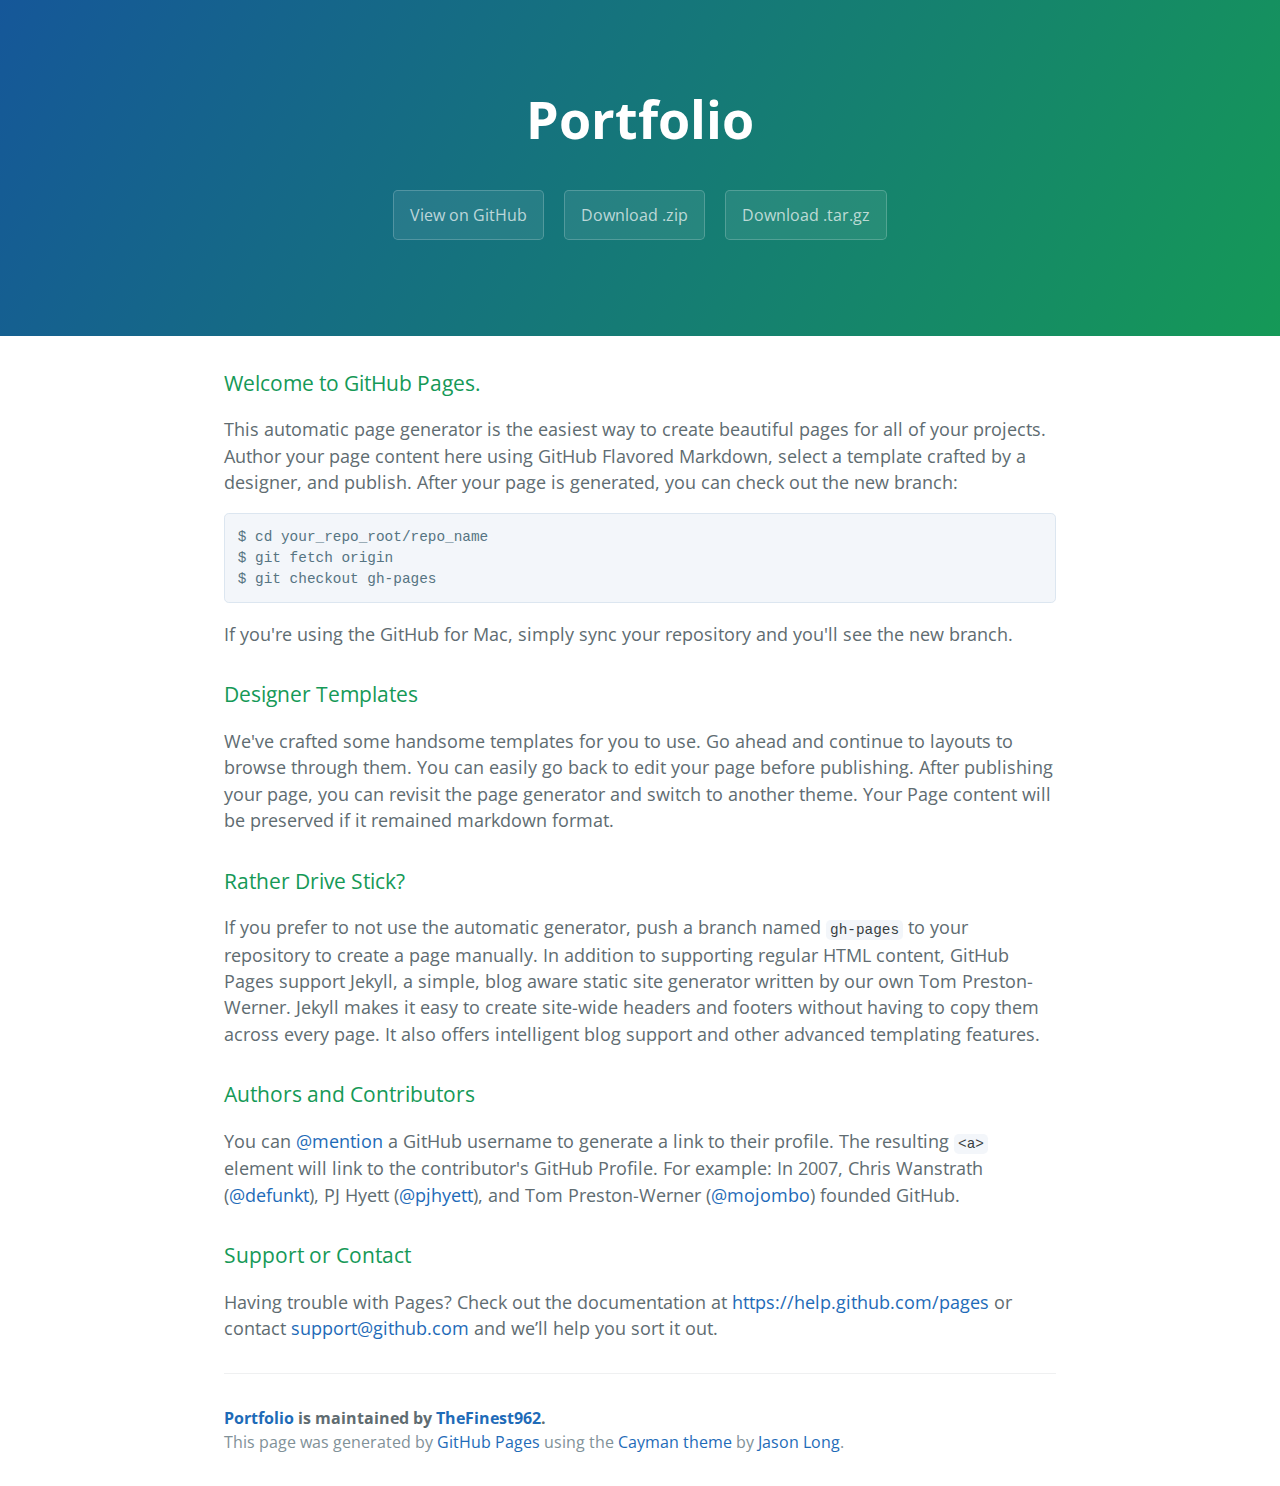
==== index.html @ deffdfd7 "Create gh-pages branch via GitHub" ====
<!DOCTYPE html>
<html lang="en-us">
  <head>
    <meta charset="UTF-8">
    <title>Portfolio by TheFinest962</title>
    <meta name="viewport" content="width=device-width, initial-scale=1">
    <link rel="stylesheet" type="text/css" href="stylesheets/normalize.css" media="screen">
    <link href='http://fonts.googleapis.com/css?family=Open+Sans:400,700' rel='stylesheet' type='text/css'>
    <link rel="stylesheet" type="text/css" href="stylesheets/stylesheet.css" media="screen">
    <link rel="stylesheet" type="text/css" href="stylesheets/github-light.css" media="screen">
  </head>
  <body>
    <section class="page-header">
      <h1 class="project-name">Portfolio</h1>
      <h2 class="project-tagline"></h2>
      <a href="https://github.com/TheFinest962/Portfolio" class="btn">View on GitHub</a>
      <a href="https://github.com/TheFinest962/Portfolio/zipball/master" class="btn">Download .zip</a>
      <a href="https://github.com/TheFinest962/Portfolio/tarball/master" class="btn">Download .tar.gz</a>
    </section>

    <section class="main-content">
      <h3>
<a id="welcome-to-github-pages" class="anchor" href="#welcome-to-github-pages" aria-hidden="true"><span class="octicon octicon-link"></span></a>Welcome to GitHub Pages.</h3>

<p>This automatic page generator is the easiest way to create beautiful pages for all of your projects. Author your page content here using GitHub Flavored Markdown, select a template crafted by a designer, and publish. After your page is generated, you can check out the new branch:</p>

<pre><code>$ cd your_repo_root/repo_name
$ git fetch origin
$ git checkout gh-pages
</code></pre>

<p>If you're using the GitHub for Mac, simply sync your repository and you'll see the new branch.</p>

<h3>
<a id="designer-templates" class="anchor" href="#designer-templates" aria-hidden="true"><span class="octicon octicon-link"></span></a>Designer Templates</h3>

<p>We've crafted some handsome templates for you to use. Go ahead and continue to layouts to browse through them. You can easily go back to edit your page before publishing. After publishing your page, you can revisit the page generator and switch to another theme. Your Page content will be preserved if it remained markdown format.</p>

<h3>
<a id="rather-drive-stick" class="anchor" href="#rather-drive-stick" aria-hidden="true"><span class="octicon octicon-link"></span></a>Rather Drive Stick?</h3>

<p>If you prefer to not use the automatic generator, push a branch named <code>gh-pages</code> to your repository to create a page manually. In addition to supporting regular HTML content, GitHub Pages support Jekyll, a simple, blog aware static site generator written by our own Tom Preston-Werner. Jekyll makes it easy to create site-wide headers and footers without having to copy them across every page. It also offers intelligent blog support and other advanced templating features.</p>

<h3>
<a id="authors-and-contributors" class="anchor" href="#authors-and-contributors" aria-hidden="true"><span class="octicon octicon-link"></span></a>Authors and Contributors</h3>

<p>You can <a href="https://github.com/blog/821" class="user-mention">@mention</a> a GitHub username to generate a link to their profile. The resulting <code>&lt;a&gt;</code> element will link to the contributor's GitHub Profile. For example: In 2007, Chris Wanstrath (<a href="https://github.com/defunkt" class="user-mention">@defunkt</a>), PJ Hyett (<a href="https://github.com/pjhyett" class="user-mention">@pjhyett</a>), and Tom Preston-Werner (<a href="https://github.com/mojombo" class="user-mention">@mojombo</a>) founded GitHub.</p>

<h3>
<a id="support-or-contact" class="anchor" href="#support-or-contact" aria-hidden="true"><span class="octicon octicon-link"></span></a>Support or Contact</h3>

<p>Having trouble with Pages? Check out the documentation at <a href="https://help.github.com/pages">https://help.github.com/pages</a> or contact <a href="mailto:support@github.com">support@github.com</a> and we’ll help you sort it out.</p>

      <footer class="site-footer">
        <span class="site-footer-owner"><a href="https://github.com/TheFinest962/Portfolio">Portfolio</a> is maintained by <a href="https://github.com/TheFinest962">TheFinest962</a>.</span>

        <span class="site-footer-credits">This page was generated by <a href="https://pages.github.com">GitHub Pages</a> using the <a href="https://github.com/jasonlong/cayman-theme">Cayman theme</a> by <a href="https://twitter.com/jasonlong">Jason Long</a>.</span>
      </footer>

    </section>

  
  </body>
</html>
---- stylesheets/stylesheet.css ----
* {
  box-sizing: border-box; }

body {
  padding: 0;
  margin: 0;
  font-family: "Open Sans", "Helvetica Neue", Helvetica, Arial, sans-serif;
  font-size: 16px;
  line-height: 1.5;
  color: #606c71; }

a {
  color: #1e6bb8;
  text-decoration: none; }
  a:hover {
    text-decoration: underline; }

.btn {
  display: inline-block;
  margin-bottom: 1rem;
  color: rgba(255, 255, 255, 0.7);
  background-color: rgba(255, 255, 255, 0.08);
  border-color: rgba(255, 255, 255, 0.2);
  border-style: solid;
  border-width: 1px;
  border-radius: 0.3rem;
  transition: color 0.2s, background-color 0.2s, border-color 0.2s; }
  .btn + .btn {
    margin-left: 1rem; }

.btn:hover {
  color: rgba(255, 255, 255, 0.8);
  text-decoration: none;
  background-color: rgba(255, 255, 255, 0.2);
  border-color: rgba(255, 255, 255, 0.3); }

@media screen and (min-width: 64em) {
  .btn {
    padding: 0.75rem 1rem; } }

@media screen and (min-width: 42em) and (max-width: 64em) {
  .btn {
    padding: 0.6rem 0.9rem;
    font-size: 0.9rem; } }

@media screen and (max-width: 42em) {
  .btn {
    display: block;
    width: 100%;
    padding: 0.75rem;
    font-size: 0.9rem; }
    .btn + .btn {
      margin-top: 1rem;
      margin-left: 0; } }

.page-header {
  color: #fff;
  text-align: center;
  background-color: #159957;
  background-image: linear-gradient(120deg, #155799, #159957); }

@media screen and (min-width: 64em) {
  .page-header {
    padding: 5rem 6rem; } }

@media screen and (min-width: 42em) and (max-width: 64em) {
  .page-header {
    padding: 3rem 4rem; } }

@media screen and (max-width: 42em) {
  .page-header {
    padding: 2rem 1rem; } }

.project-name {
  margin-top: 0;
  margin-bottom: 0.1rem; }

@media screen and (min-width: 64em) {
  .project-name {
    font-size: 3.25rem; } }

@media screen and (min-width: 42em) and (max-width: 64em) {
  .project-name {
    font-size: 2.25rem; } }

@media screen and (max-width: 42em) {
  .project-name {
    font-size: 1.75rem; } }

.project-tagline {
  margin-bottom: 2rem;
  font-weight: normal;
  opacity: 0.7; }

@media screen and (min-width: 64em) {
  .project-tagline {
    font-size: 1.25rem; } }

@media screen and (min-width: 42em) and (max-width: 64em) {
  .project-tagline {
    font-size: 1.15rem; } }

@media screen and (max-width: 42em) {
  .project-tagline {
    font-size: 1rem; } }

.main-content :first-child {
  margin-top: 0; }
.main-content img {
  max-width: 100%; }
.main-content h1, .main-content h2, .main-content h3, .main-content h4, .main-content h5, .main-content h6 {
  margin-top: 2rem;
  margin-bottom: 1rem;
  font-weight: normal;
  color: #159957; }
.main-content p {
  margin-bottom: 1em; }
.main-content code {
  padding: 2px 4px;
  font-family: Consolas, "Liberation Mono", Menlo, Courier, monospace;
  font-size: 0.9rem;
  color: #383e41;
  background-color: #f3f6fa;
  border-radius: 0.3rem; }
.main-content pre {
  padding: 0.8rem;
  margin-top: 0;
  margin-bottom: 1rem;
  font: 1rem Consolas, "Liberation Mono", Menlo, Courier, monospace;
  color: #567482;
  word-wrap: normal;
  background-color: #f3f6fa;
  border: solid 1px #dce6f0;
  border-radius: 0.3rem; }
  .main-content pre > code {
    padding: 0;
    margin: 0;
    font-size: 0.9rem;
    color: #567482;
    word-break: normal;
    white-space: pre;
    background: transparent;
    border: 0; }
.main-content .highlight {
  margin-bottom: 1rem; }
  .main-content .highlight pre {
    margin-bottom: 0;
    word-break: normal; }
.main-content .highlight pre, .main-content pre {
  padding: 0.8rem;
  overflow: auto;
  font-size: 0.9rem;
  line-height: 1.45;
  border-radius: 0.3rem; }
.main-content pre code, .main-content pre tt {
  display: inline;
  max-width: initial;
  padding: 0;
  margin: 0;
  overflow: initial;
  line-height: inherit;
  word-wrap: normal;
  background-color: transparent;
  border: 0; }
  .main-content pre code:before, .main-content pre code:after, .main-content pre tt:before, .main-content pre tt:after {
    content: normal; }
.main-content ul, .main-content ol {
  margin-top: 0; }
.main-content blockquote {
  padding: 0 1rem;
  margin-left: 0;
  color: #819198;
  border-left: 0.3rem solid #dce6f0; }
  .main-content blockquote > :first-child {
    margin-top: 0; }
  .main-content blockquote > :last-child {
    margin-bottom: 0; }
.main-content table {
  display: block;
  width: 100%;
  overflow: auto;
  word-break: normal;
  word-break: keep-all; }
  .main-content table th {
    font-weight: bold; }
  .main-content table th, .main-content table td {
    padding: 0.5rem 1rem;
    border: 1px solid #e9ebec; }
.main-content dl {
  padding: 0; }
  .main-content dl dt {
    padding: 0;
    margin-top: 1rem;
    font-size: 1rem;
    font-weight: bold; }
  .main-content dl dd {
    padding: 0;
    margin-bottom: 1rem; }
.main-content hr {
  height: 2px;
  padding: 0;
  margin: 1rem 0;
  background-color: #eff0f1;
  border: 0; }

@media screen and (min-width: 64em) {
  .main-content {
    max-width: 64rem;
    padding: 2rem 6rem;
    margin: 0 auto;
    font-size: 1.1rem; } }

@media screen and (min-width: 42em) and (max-width: 64em) {
  .main-content {
    padding: 2rem 4rem;
    font-size: 1.1rem; } }

@media screen and (max-width: 42em) {
  .main-content {
    padding: 2rem 1rem;
    font-size: 1rem; } }

.site-footer {
  padding-top: 2rem;
  margin-top: 2rem;
  border-top: solid 1px #eff0f1; }

.site-footer-owner {
  display: block;
  font-weight: bold; }

.site-footer-credits {
  color: #819198; }

@media screen and (min-width: 64em) {
  .site-footer {
    font-size: 1rem; } }

@media screen and (min-width: 42em) and (max-width: 64em) {
  .site-footer {
    font-size: 1rem; } }

@media screen and (max-width: 42em) {
  .site-footer {
    font-size: 0.9rem; } }
---- stylesheets/github-light.css ----
/*
   Copyright 2014 GitHub Inc.

   Licensed under the Apache License, Version 2.0 (the "License");
   you may not use this file except in compliance with the License.
   You may obtain a copy of the License at

       http://www.apache.org/licenses/LICENSE-2.0

   Unless required by applicable law or agreed to in writing, software
   distributed under the License is distributed on an "AS IS" BASIS,
   WITHOUT WARRANTIES OR CONDITIONS OF ANY KIND, either express or implied.
   See the License for the specific language governing permissions and
   limitations under the License.

*/

.pl-c /* comment */ {
  color: #969896;
}

.pl-c1      /* constant, markup.raw, meta.diff.header, meta.module-reference, meta.property-name, support, support.constant, support.variable, variable.other.constant */,
.pl-s .pl-v /* string variable */ {
  color: #0086b3;
}

.pl-e  /* entity */,
.pl-en /* entity.name */ {
  color: #795da3;
}

.pl-s .pl-s1 /* string source */,
.pl-smi      /* storage.modifier.import, storage.modifier.package, storage.type.java, variable.other, variable.parameter.function */ {
  color: #333;
}

.pl-ent /* entity.name.tag */ {
  color: #63a35c;
}

.pl-k /* keyword, storage, storage.type */ {
  color: #a71d5d;
}

.pl-pds              /* punctuation.definition.string, string.regexp.character-class */,
.pl-s                /* string */,
.pl-s .pl-pse .pl-s1 /* string punctuation.section.embedded source */,
.pl-sr               /* string.regexp */,
.pl-sr .pl-cce       /* string.regexp constant.character.escape */,
.pl-sr .pl-sra       /* string.regexp string.regexp.arbitrary-repitition */,
.pl-sr .pl-sre       /* string.regexp source.ruby.embedded */ {
  color: #183691;
}

.pl-v /* variable */ {
  color: #ed6a43;
}

.pl-id /* invalid.deprecated */ {
  color: #b52a1d;
}

.pl-ii /* invalid.illegal */ {
  background-color: #b52a1d;
  color: #f8f8f8;
}

.pl-sr .pl-cce /* string.regexp constant.character.escape */ {
  color: #63a35c;
  font-weight: bold;
}

.pl-ml /* markup.list */ {
  color: #693a17;
}

.pl-mh        /* markup.heading */,
.pl-mh .pl-en /* markup.heading entity.name */,
.pl-ms        /* meta.separator */ {
  color: #1d3e81;
  font-weight: bold;
}

.pl-mq /* markup.quote */ {
  color: #008080;
}

.pl-mi /* markup.italic */ {
  color: #333;
  font-style: italic;
}

.pl-mb /* markup.bold */ {
  color: #333;
  font-weight: bold;
}

.pl-md /* markup.deleted, meta.diff.header.from-file */ {
  background-color: #ffecec;
  color: #bd2c00;
}

.pl-mi1 /* markup.inserted, meta.diff.header.to-file */ {
  background-color: #eaffea;
  color: #55a532;
}

.pl-mdr /* meta.diff.range */ {
  color: #795da3;
  font-weight: bold;
}

.pl-mo /* meta.output */ {
  color: #1d3e81;
}
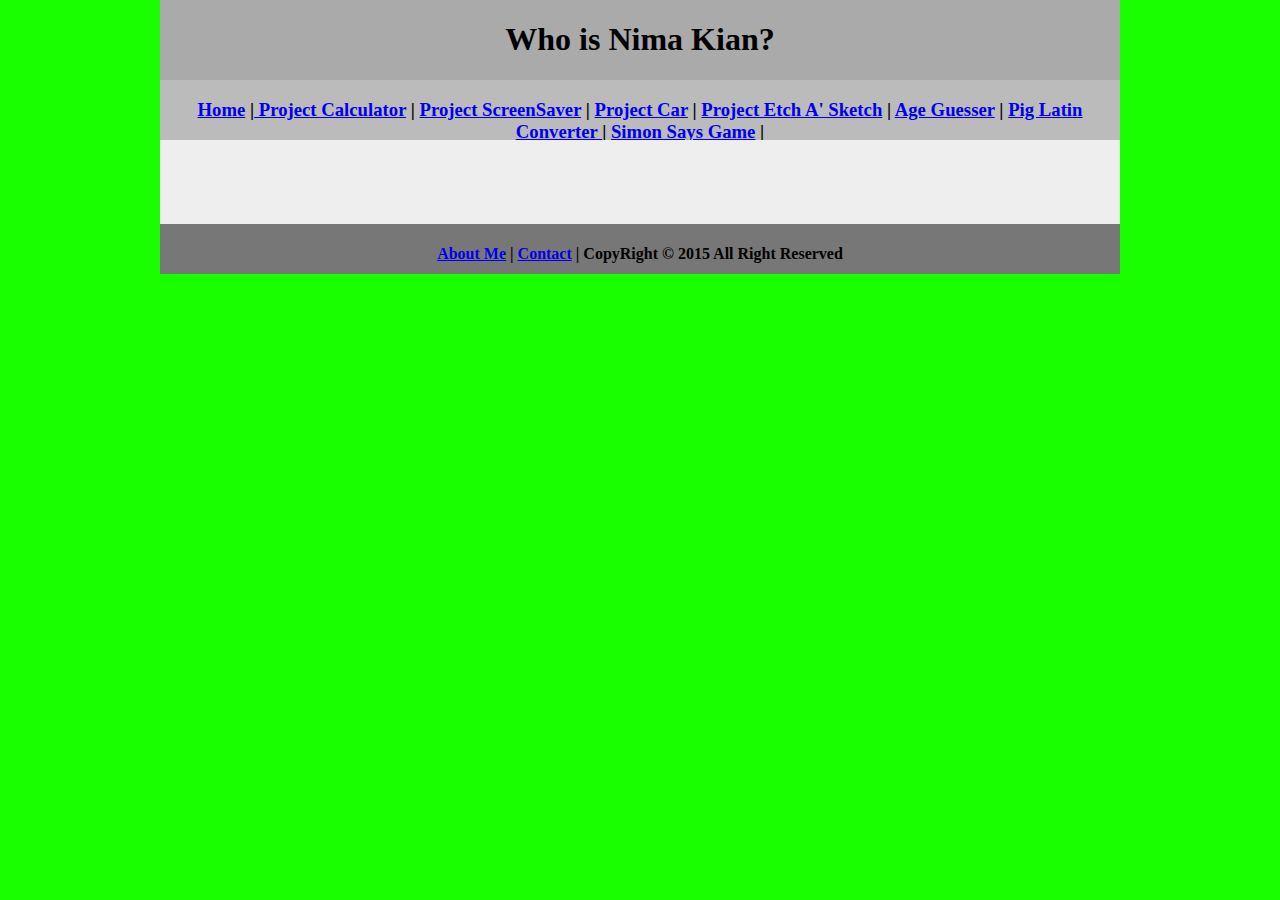
==== commit a7c2b13b: "added files" ====
--- a/index.html
+++ b/index.html
@@ -1,65 +1,29 @@
 <!DOCTYPE html>
-<html lang="en-us">
-  <head>
-    <meta charset="UTF-8">
-    <title>Portfolio by TheFinest962</title>
-    <meta name="viewport" content="width=device-width, initial-scale=1">
-    <link rel="stylesheet" type="text/css" href="stylesheets/normalize.css" media="screen">
-    <link href='http://fonts.googleapis.com/css?family=Open+Sans:400,700' rel='stylesheet' type='text/css'>
-    <link rel="stylesheet" type="text/css" href="stylesheets/stylesheet.css" media="screen">
-    <link rel="stylesheet" type="text/css" href="stylesheets/github-light.css" media="screen">
-  </head>
-  <body>
-    <section class="page-header">
-      <h1 class="project-name">Portfolio</h1>
-      <h2 class="project-tagline"></h2>
-      <a href="https://github.com/TheFinest962/Portfolio" class="btn">View on GitHub</a>
-      <a href="https://github.com/TheFinest962/Portfolio/zipball/master" class="btn">Download .zip</a>
-      <a href="https://github.com/TheFinest962/Portfolio/tarball/master" class="btn">Download .tar.gz</a>
-    </section>
-
-    <section class="main-content">
-      <h3>
-<a id="welcome-to-github-pages" class="anchor" href="#welcome-to-github-pages" aria-hidden="true"><span class="octicon octicon-link"></span></a>Welcome to GitHub Pages.</h3>
-
-<p>This automatic page generator is the easiest way to create beautiful pages for all of your projects. Author your page content here using GitHub Flavored Markdown, select a template crafted by a designer, and publish. After your page is generated, you can check out the new branch:</p>
-
-<pre><code>$ cd your_repo_root/repo_name
-$ git fetch origin
-$ git checkout gh-pages
-</code></pre>
-
-<p>If you're using the GitHub for Mac, simply sync your repository and you'll see the new branch.</p>
-
-<h3>
-<a id="designer-templates" class="anchor" href="#designer-templates" aria-hidden="true"><span class="octicon octicon-link"></span></a>Designer Templates</h3>
-
-<p>We've crafted some handsome templates for you to use. Go ahead and continue to layouts to browse through them. You can easily go back to edit your page before publishing. After publishing your page, you can revisit the page generator and switch to another theme. Your Page content will be preserved if it remained markdown format.</p>
-
-<h3>
-<a id="rather-drive-stick" class="anchor" href="#rather-drive-stick" aria-hidden="true"><span class="octicon octicon-link"></span></a>Rather Drive Stick?</h3>
-
-<p>If you prefer to not use the automatic generator, push a branch named <code>gh-pages</code> to your repository to create a page manually. In addition to supporting regular HTML content, GitHub Pages support Jekyll, a simple, blog aware static site generator written by our own Tom Preston-Werner. Jekyll makes it easy to create site-wide headers and footers without having to copy them across every page. It also offers intelligent blog support and other advanced templating features.</p>
-
-<h3>
-<a id="authors-and-contributors" class="anchor" href="#authors-and-contributors" aria-hidden="true"><span class="octicon octicon-link"></span></a>Authors and Contributors</h3>
-
-<p>You can <a href="https://github.com/blog/821" class="user-mention">@mention</a> a GitHub username to generate a link to their profile. The resulting <code>&lt;a&gt;</code> element will link to the contributor's GitHub Profile. For example: In 2007, Chris Wanstrath (<a href="https://github.com/defunkt" class="user-mention">@defunkt</a>), PJ Hyett (<a href="https://github.com/pjhyett" class="user-mention">@pjhyett</a>), and Tom Preston-Werner (<a href="https://github.com/mojombo" class="user-mention">@mojombo</a>) founded GitHub.</p>
-
-<h3>
-<a id="support-or-contact" class="anchor" href="#support-or-contact" aria-hidden="true"><span class="octicon octicon-link"></span></a>Support or Contact</h3>
-
-<p>Having trouble with Pages? Check out the documentation at <a href="https://help.github.com/pages">https://help.github.com/pages</a> or contact <a href="mailto:support@github.com">support@github.com</a> and we’ll help you sort it out.</p>
-
-      <footer class="site-footer">
-        <span class="site-footer-owner"><a href="https://github.com/TheFinest962/Portfolio">Portfolio</a> is maintained by <a href="https://github.com/TheFinest962">TheFinest962</a>.</span>
-
-        <span class="site-footer-credits">This page was generated by <a href="https://pages.github.com">GitHub Pages</a> using the <a href="https://github.com/jasonlong/cayman-theme">Cayman theme</a> by <a href="https://twitter.com/jasonlong">Jason Long</a>.</span>
-      </footer>
-
-    </section>
-
-  
-  </body>
-</html>
-
+<html class="homePage">
+<head>
+	<!-- This is a comment! Text here will be ignored by the browser. -->
+	<meta charset="UTF-8">
+	<title>My Portfolio</title>
+	<link href="myCSS.css" rel="stylesheet" type="text/css">
+</head>
+<body>
+<div class="container">
+  <div class="header">
+  	<h1>Who is Nima Kian?</h1>
+  </div>
+  <div class="nav">
+    <div class="nav">
+      <h3><a href="aboutme.html">Home</a> |<a href="Calculator.html"> Project Calculator</a> | <a href="ScreenSaver.html">Project ScreenSaver</a> | <a href="Car.html">Project Car</a> | <a href="NameKeyboard.html">Project Etch A' Sketch</a> | <a href="Age Guesser.html">Age Guesser</a> | <a href="Pig Lating Converter.html">Pig Latin Converter </a>| <a href="Simon Says.html">Simon Says Game</a> |</h3>
+    </div>
+    <h3>&nbsp;</h3>
+  </div>
+  <div class="content">
+    <p>&nbsp;</p>
+    <p>&nbsp;</p>
+  </div>
+  <div class="footer">
+    <h4><a href="index.html">About Me</a> | <a href="Contact.html">Contact</a> | CopyRight © 2015 All Right Reserved</h4>
+  </div>
+</div>
+</body>
+</html>--- a/myCSS.css
+++ b/myCSS.css
@@ -0,0 +1,46 @@
+@charset "UTF-8";
+/* This is a comment! Text here will be ignored by the browser. */
+body {
+	margin: 0 auto;
+}
+.homePage {
+	background: #1AFF00;
+}
+.container {
+	width: 960px;
+	margin: 0 auto;
+}
+.header {
+	background: #AAAAAA;
+	text-align: center;
+	margin: 0px;
+	padding: 5;
+	float: left;
+	width: 100%;
+	height: 80px;
+	
+}
+.nav {
+	background: #BBBBBB;
+	margin: 0px;
+	padding: 5;
+	float: left;
+	width: 100%;
+	height: 60px;
+	text-align: center;
+}
+.content {
+	background: #EEEEEE;
+	margin: 0px;
+	float: left;
+	width: 100%;
+	text-align: center;
+}
+.footer {
+	background: #777777;
+	margin: 0px;
+	float: left;
+	width: 100%;
+	height: 50px;
+	text-align: center;
+}